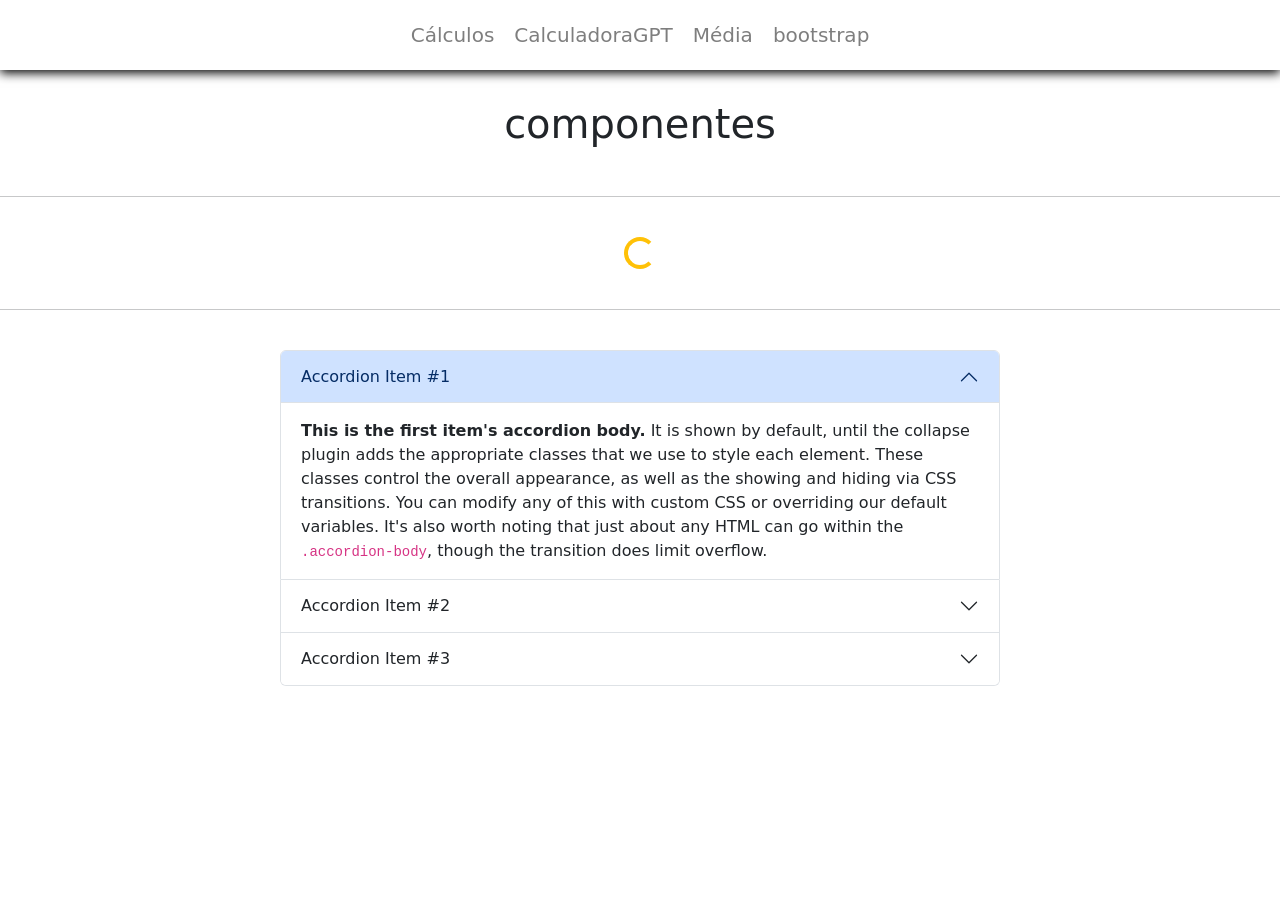
==== bootstrap5/index.html @ edc3cb83 "Add files via upload" ====
<!DOCTYPE html>
<html lang="en">
<head>
    <meta charset="UTF-8">
    <meta name="viewport" content="width=device-width, initial-scale=1.0">
    <title>bootstrap 5</title>
    <link rel="stylesheet" href="style.css">
    <link href="https://cdn.jsdelivr.net/npm/bootstrap@5.0.2/dist/css/bootstrap.min.css" rel="stylesheet" integrity="sha384-EVSTQN3/azprG1Anm3QDgpJLIm9Nao0Yz1ztcQTwFspd3yD65VohhpuuCOmLASjC" crossorigin="anonymous">
    <script src="https://cdn.jsdelivr.net/npm/bootstrap@5.0.2/dist/js/bootstrap.bundle.min.js" integrity="sha384-MrcW6ZMFYlzcLA8Nl+NtUVF0sA7MsXsP1UyJoMp4YLEuNSfAP+JcXn/tWtIaxVXM" crossorigin="anonymous"></script>
</head>
    <nav>
        <a href="../calculos/">Cálculos</a>
        <a href="../calculadoraGPT/">CalculadoraGPT</a>
        <a href="../calcMédia/">Média</a>
        <a href="../bootstrap5/">bootstrap</a>
    </nav>
<body>
    <h1>componentes</h1>
    <br>
    <hr>
    <br>
    <div class="central">
        <div class="spinner-border text-warning" role="status">
            <span class="visually-hidden">Loading...</span>
        </div>
    </div>
    <br>
    <hr>
    <br>
    <div class="central"><div class="accordion" id="accordionExample">
  <div class="accordion-item">
    <h2 class="accordion-header" id="headingOne">
      <button class="accordion-button" type="button" data-bs-toggle="collapse" data-bs-target="#collapseOne" aria-expanded="true" aria-controls="collapseOne">
        Accordion Item #1
      </button>
    </h2>
    <div id="collapseOne" class="accordion-collapse collapse show" aria-labelledby="headingOne" data-bs-parent="#accordionExample">
      <div class="accordion-body">
        <strong>This is the first item's accordion body.</strong> It is shown by default, until the collapse plugin adds the appropriate classes that we use to style each element. These classes control the overall appearance, as well as the showing and hiding via CSS transitions. You can modify any of this with custom CSS or overriding our default variables. It's also worth noting that just about any HTML can go within the <code>.accordion-body</code>, though the transition does limit overflow.
      </div>
    </div>
  </div>
  <div class="accordion-item">
    <h2 class="accordion-header" id="headingTwo">
      <button class="accordion-button collapsed" type="button" data-bs-toggle="collapse" data-bs-target="#collapseTwo" aria-expanded="false" aria-controls="collapseTwo">
        Accordion Item #2
      </button>
    </h2>
    <div id="collapseTwo" class="accordion-collapse collapse" aria-labelledby="headingTwo" data-bs-parent="#accordionExample">
      <div class="accordion-body">
        <strong>This is the second item's accordion body.</strong> It is hidden by default, until the collapse plugin adds the appropriate classes that we use to style each element. These classes control the overall appearance, as well as the showing and hiding via CSS transitions. You can modify any of this with custom CSS or overriding our default variables. It's also worth noting that just about any HTML can go within the <code>.accordion-body</code>, though the transition does limit overflow.
      </div>
    </div>
  </div>
  <div class="accordion-item">
    <h2 class="accordion-header" id="headingThree">
      <button class="accordion-button collapsed" type="button" data-bs-toggle="collapse" data-bs-target="#collapseThree" aria-expanded="false" aria-controls="collapseThree">
        Accordion Item #3
      </button>
    </h2>
    <div id="collapseThree" class="accordion-collapse collapse" aria-labelledby="headingThree" data-bs-parent="#accordionExample">
      <div class="accordion-body">
        <strong>This is the third item's accordion body.</strong> It is hidden by default, until the collapse plugin adds the appropriate classes that we use to style each element. These classes control the overall appearance, as well as the showing and hiding via CSS transitions. You can modify any of this with custom CSS or overriding our default variables. It's also worth noting that just about any HTML can go within the <code>.accordion-body</code>, though the transition does limit overflow.
      </div>
    </div>
  </div>
</div>
</div>
</body>
</html>
---- bootstrap5/style.css ----
*{
    margin: 0;
    padding: 0;
    box-sizing: border-box;
}

body{
    display: flex;
    flex-direction: column;
    align-items: center;
    justify-content: center;
    padding-top: 100px;
}
hr{
    width: 100%;
}

nav{
    position: fixed;
    top: 0;
    background-color: white;
    width: 100%;
    display: flex;
    align-items: center;
    justify-content: center;
    gap: 20px;
    padding: 20px;
    box-shadow: 0px 3px 10px black;
}
a{
    text-decoration: none !important;
    color: black !important;
    font-size: 20px;
    opacity: 0.5;


}
a.hover{
    cursor: pointer;
    opacity: 1;
}
.central{
    display: flex;
    align-items: center;
    justify-content: center;
}
.accordion{
    width: 80vh;
}
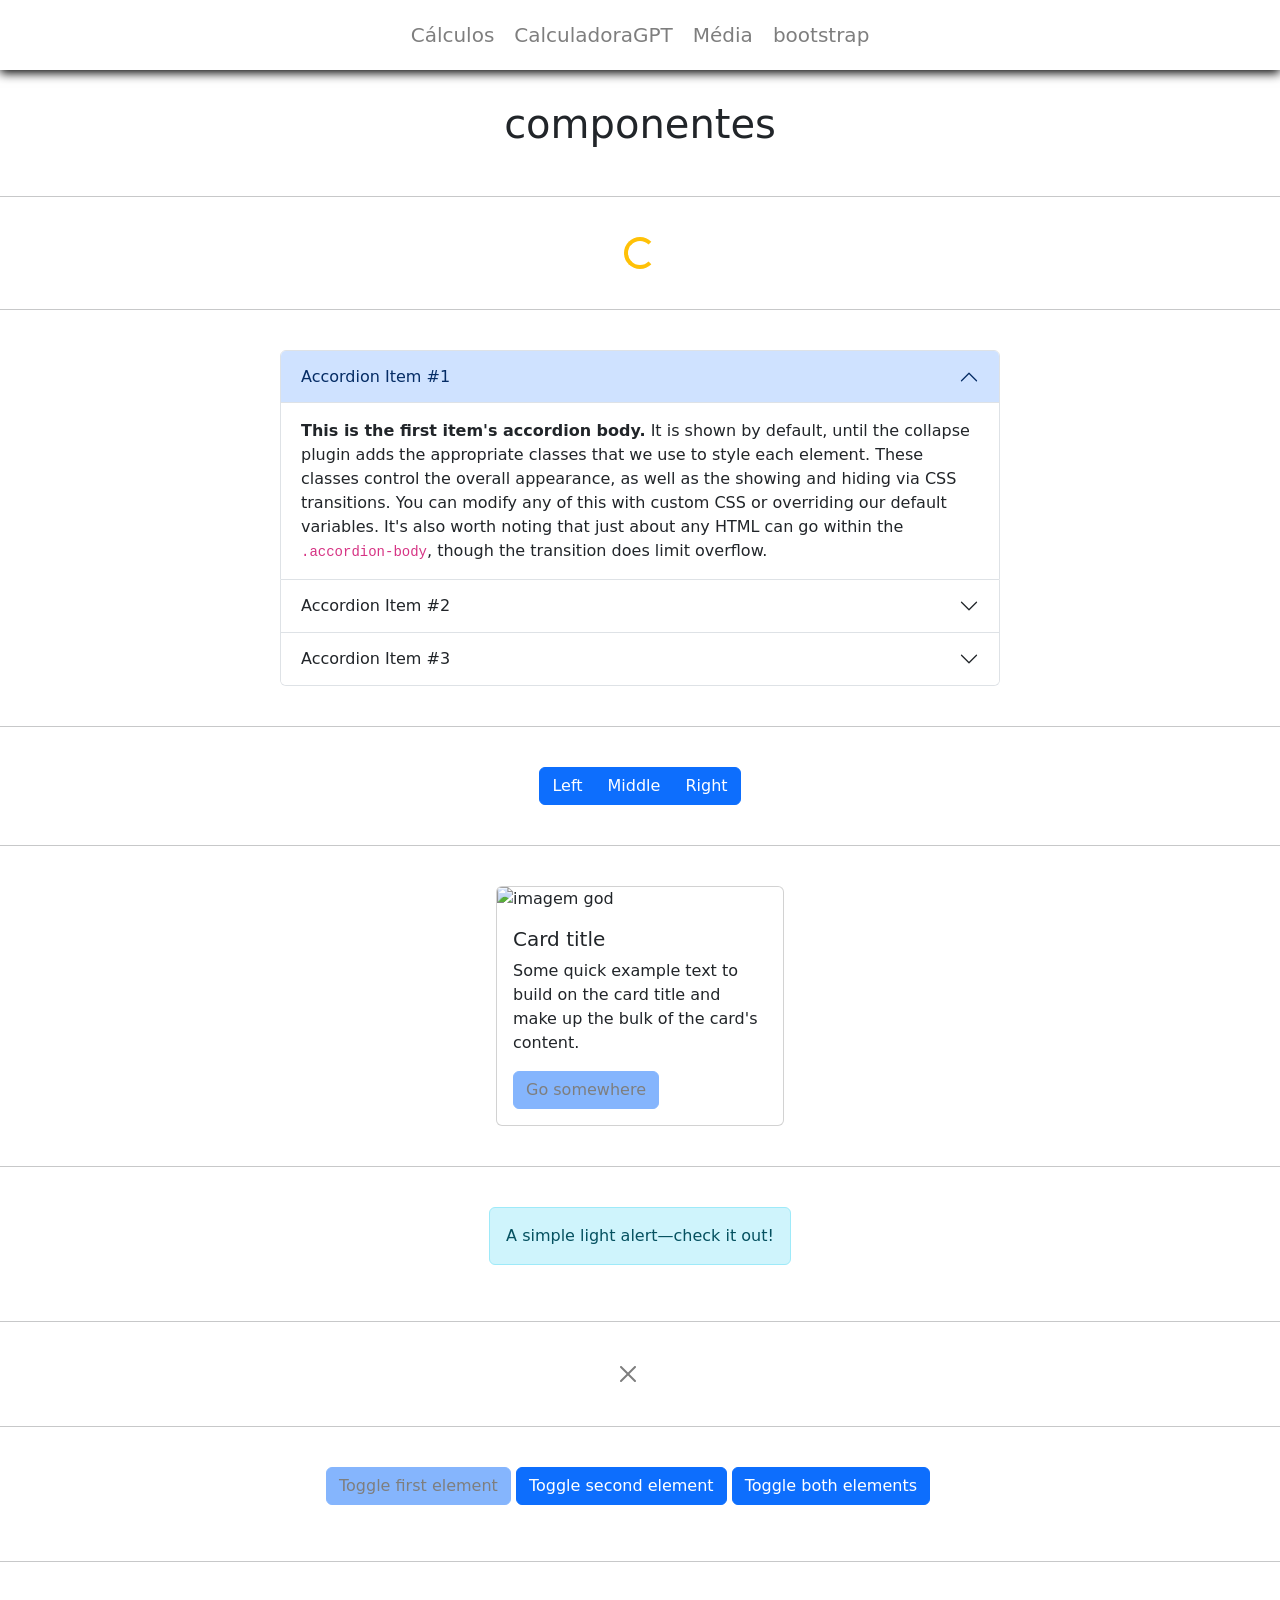
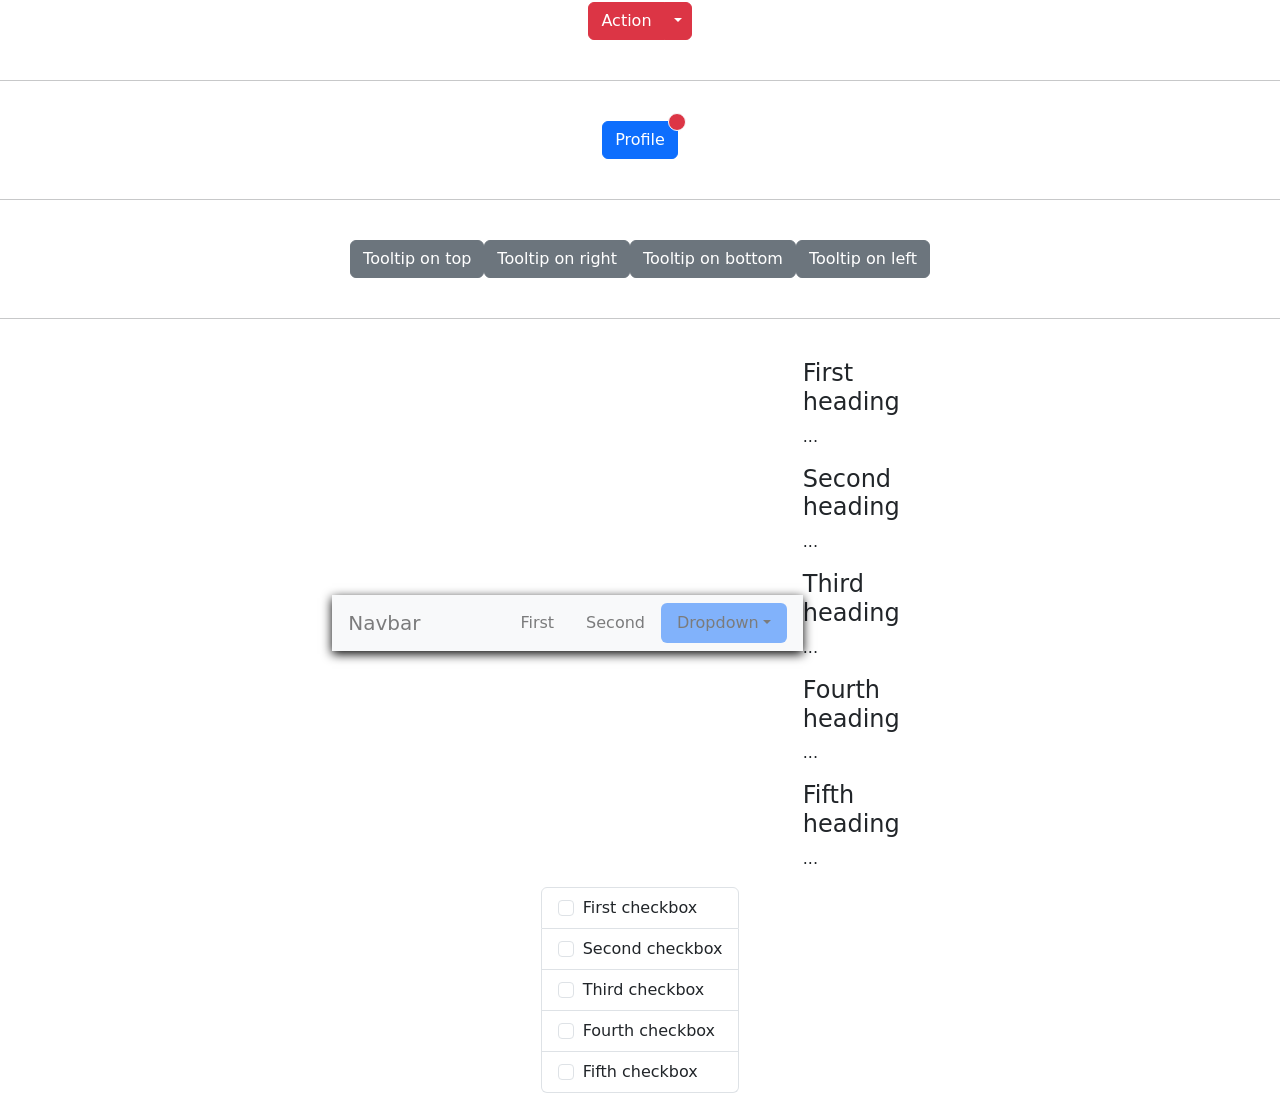
==== commit 6c851b24: "Add files via upload" ====
--- a/bootstrap5/index.html
+++ b/bootstrap5/index.html
@@ -61,10 +61,190 @@
     <div id="collapseThree" class="accordion-collapse collapse" aria-labelledby="headingThree" data-bs-parent="#accordionExample">
       <div class="accordion-body">
         <strong>This is the third item's accordion body.</strong> It is hidden by default, until the collapse plugin adds the appropriate classes that we use to style each element. These classes control the overall appearance, as well as the showing and hiding via CSS transitions. You can modify any of this with custom CSS or overriding our default variables. It's also worth noting that just about any HTML can go within the <code>.accordion-body</code>, though the transition does limit overflow.
-      </div>
+    </div>
     </div>
   </div>
 </div>
+</div>
+<br>
+<hr>
+<br>
+<div class="central">
+    <div class="btn-group" role="group" aria-label="Basic example">
+        <button type="button" class="btn btn-primary">Left</button>
+        <button type="button" class="btn btn-primary">Middle</button>
+        <button type="button" class="btn btn-primary">Right</button>
+    </div>
+</div>
+<br>
+<hr>
+<br>
+<div class="central">
+    <div class="card" style="width: 18rem;">
+        <img src="..." class="card-img-top" alt="imagem god">
+        <div class="card-body">
+            <h5 class="card-title">Card title</h5>
+            <p class="card-text">Some quick example text to build on the card title and make up the bulk of the card's content.</p>
+            <a href="#" class="btn btn-primary">Go somewhere</a>
+        </div>
+    </div>
+</div>
+<br>
+<hr>
+<br>
+<div class="central">
+    <div class="alert alert-info" role="alert">
+        A simple light alert—check it out!
+    </div>
+</div>
+<br>
+<hr>
+<br>
+<div class="central">
+    <button type="button" class="btn-close btn-close-black"aria-label="Close"></button>
+    <button type="button" class="btn-close btn-close-white" disabled aria-label="Close"></button>
+</div>
+<br>
+<hr>
+<br>
+<div class="central">
+    <p>
+    <a class="btn btn-primary" data-bs-toggle="collapse" href="#multiCollapseExample1" role="button" aria-expanded="false" aria-controls="multiCollapseExample1">Toggle first element</a>
+    <button class="btn btn-primary" type="button" data-bs-toggle="collapse" data-bs-target="#multiCollapseExample2" aria-expanded="false" aria-controls="multiCollapseExample2">Toggle second element</button>
+    <button class="btn btn-primary" type="button" data-bs-toggle="collapse" data-bs-target=".multi-collapse" aria-expanded="false" aria-controls="multiCollapseExample1 multiCollapseExample2">Toggle both elements</button>
+    </p>
+    <div class="row">
+    <div class="col">
+        <div class="collapse multi-collapse" id="multiCollapseExample1">
+        <div class="card card-body">
+            Some placeholder content for the first collapse component of this multi-collapse example. This panel is hidden by default but revealed when the user activates the relevant trigger.
+        </div>
+        </div>
+    </div>
+    <div class="col">
+        <div class="collapse multi-collapse" id="multiCollapseExample2">
+        <div class="card card-body">
+            Some placeholder content for the second collapse component of this multi-collapse example. This panel is hidden by default but revealed when the user activates the relevant trigger.
+        </div>
+        </div>
+    </div>
+    </div>
+
+</div>
+<br>
+<hr>
+<br>
+<div class="central">
+<!-- Example split danger button -->
+    <div class="btn-group">
+        <button type="button" class="btn btn-danger">Action</button>
+        <button type="button" class="btn btn-danger dropdown-toggle dropdown-toggle-split" data-bs-toggle="dropdown" aria-expanded="false">
+            <span class="visually-hidden">Toggle Dropdown</span>
+        </button>
+        <ul class="dropdown-menu">
+            <li><a class="dropdown-item" href="#">Action</a></li>
+            <li><a class="dropdown-item" href="#">Another action</a></li>
+            <li><a class="dropdown-item" href="#">Something else here</a></li>
+            <li><hr class="dropdown-divider"></li>
+            <li><a class="dropdown-item" href="#">Separated link</a></li>
+        </ul>
+    </div>
+
+</div>
+<br>
+<hr>
+<br>
+<div class="central">
+        <button type="button" class="btn btn-primary position-relative">
+    Profile
+    <span class="position-absolute top-0 start-100 translate-middle p-2 bg-danger border border-light rounded-circle">
+        <span class="visually-hidden">New alerts</span>
+    </span>
+    </button>
+
+
+</div>
+<br>
+<hr>
+<br>
+<div class="central">
+        <button type="button" class="btn btn-secondary" data-bs-toggle="tooltip" data-bs-placement="top" title="Tooltip on top">
+    Tooltip on top
+    </button>
+    <button type="button" class="btn btn-secondary" data-bs-toggle="tooltip" data-bs-placement="right" title="Tooltip on right">
+    Tooltip on right
+    </button>
+    <button type="button" class="btn btn-secondary" data-bs-toggle="tooltip" data-bs-placement="bottom" title="Tooltip on bottom">
+    Tooltip on bottom
+    </button>
+    <button type="button" class="btn btn-secondary" data-bs-toggle="tooltip" data-bs-placement="left" title="Tooltip on left">
+    Tooltip on left
+    </button>
+
+
+</div>
+<br>
+<hr>
+<br>
+<div class="central">
+    <nav id="navbar-example2" class="navbar navbar-light bg-light px-3">
+    <a class="navbar-brand" href="#">Navbar</a>
+    <ul class="nav nav-pills">
+        <li class="nav-item">
+        <a class="nav-link" href="#scrollspyHeading1">First</a>
+        </li>
+        <li class="nav-item">
+        <a class="nav-link" href="#scrollspyHeading2">Second</a>
+        </li>
+        <li class="nav-item dropdown">
+        <a class="nav-link dropdown-toggle" data-bs-toggle="dropdown" href="#" role="button" aria-expanded="false">Dropdown</a>
+        <ul class="dropdown-menu">
+            <li><a class="dropdown-item" href="#scrollspyHeading3">Third</a></li>
+            <li><a class="dropdown-item" href="#scrollspyHeading4">Fourth</a></li>
+            <li><hr class="dropdown-divider"></li>
+            <li><a class="dropdown-item" href="#scrollspyHeading5">Fifth</a></li>
+        </ul>
+        </li>
+    </ul>
+    </nav>
+    <div data-bs-spy="scroll" data-bs-target="#navbar-example2" data-bs-offset="0" class="scrollspy-example" tabindex="0">
+    <h4 id="scrollspyHeading1">First heading</h4>
+    <p>...</p>
+    <h4 id="scrollspyHeading2">Second heading</h4>
+    <p>...</p>
+    <h4 id="scrollspyHeading3">Third heading</h4>
+    <p>...</p>
+    <h4 id="scrollspyHeading4">Fourth heading</h4>
+    <p>...</p>
+    <h4 id="scrollspyHeading5">Fifth heading</h4>
+    <p>...</p>
+    </div>
+</div>
+<div class="central">
+    <ul class="list-group">
+  <li class="list-group-item">
+    <input class="form-check-input me-1" type="checkbox" value="" aria-label="...">
+    First checkbox
+  </li>
+  <li class="list-group-item">
+    <input class="form-check-input me-1" type="checkbox" value="" aria-label="...">
+    Second checkbox
+  </li>
+  <li class="list-group-item">
+    <input class="form-check-input me-1" type="checkbox" value="" aria-label="...">
+    Third checkbox
+  </li>
+  <li class="list-group-item">
+    <input class="form-check-input me-1" type="checkbox" value="" aria-label="...">
+    Fourth checkbox
+  </li>
+  <li class="list-group-item">
+    <input class="form-check-input me-1" type="checkbox" value="" aria-label="...">
+    Fifth checkbox
+  </li>
+</ul>
+
+    
 </div>
 </body>
 </html>
--- a/bootstrap5/style.css
+++ b/bootstrap5/style.css
@@ -26,6 +26,7 @@
     gap: 20px;
     padding: 20px;
     box-shadow: 0px 3px 10px black;
+    z-index: 999   ;
 }
 a{
     text-decoration: none !important;
@@ -46,4 +47,4 @@
 }
 .accordion{
     width: 80vh;
-}+}
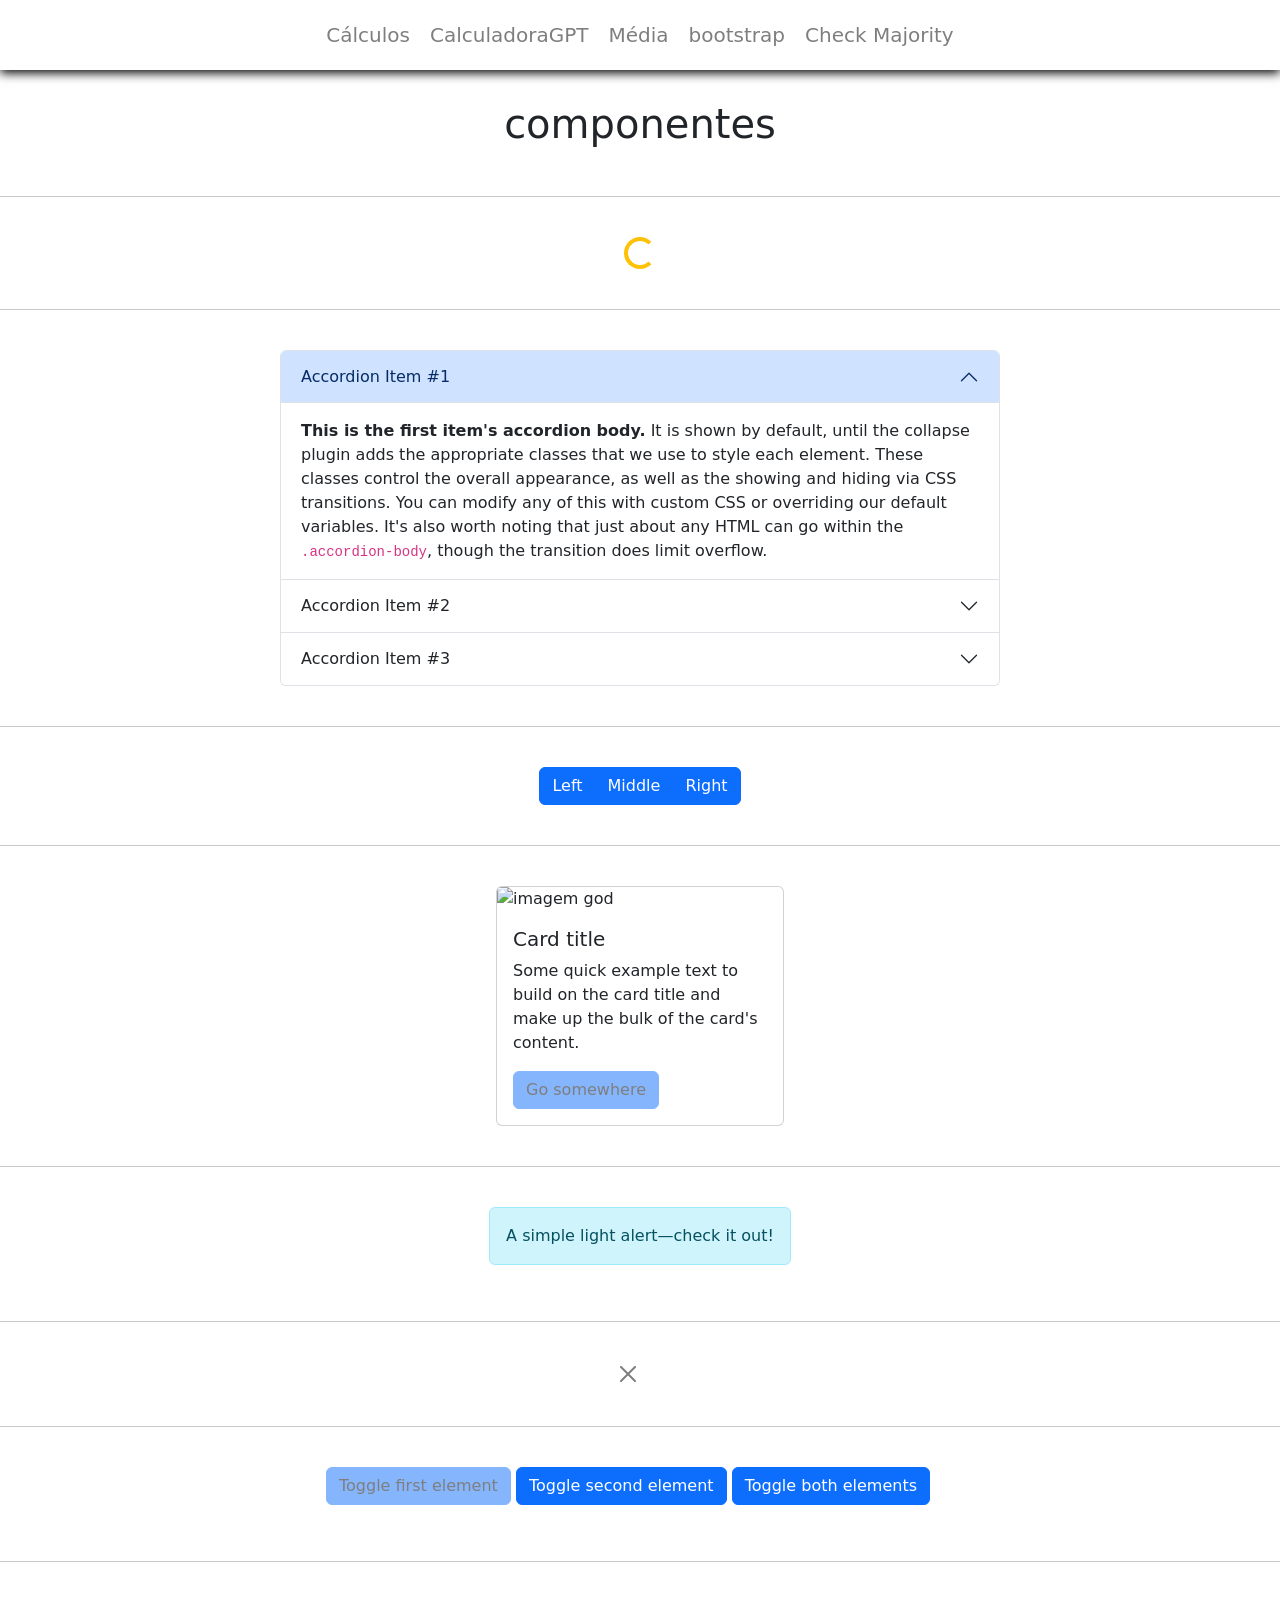
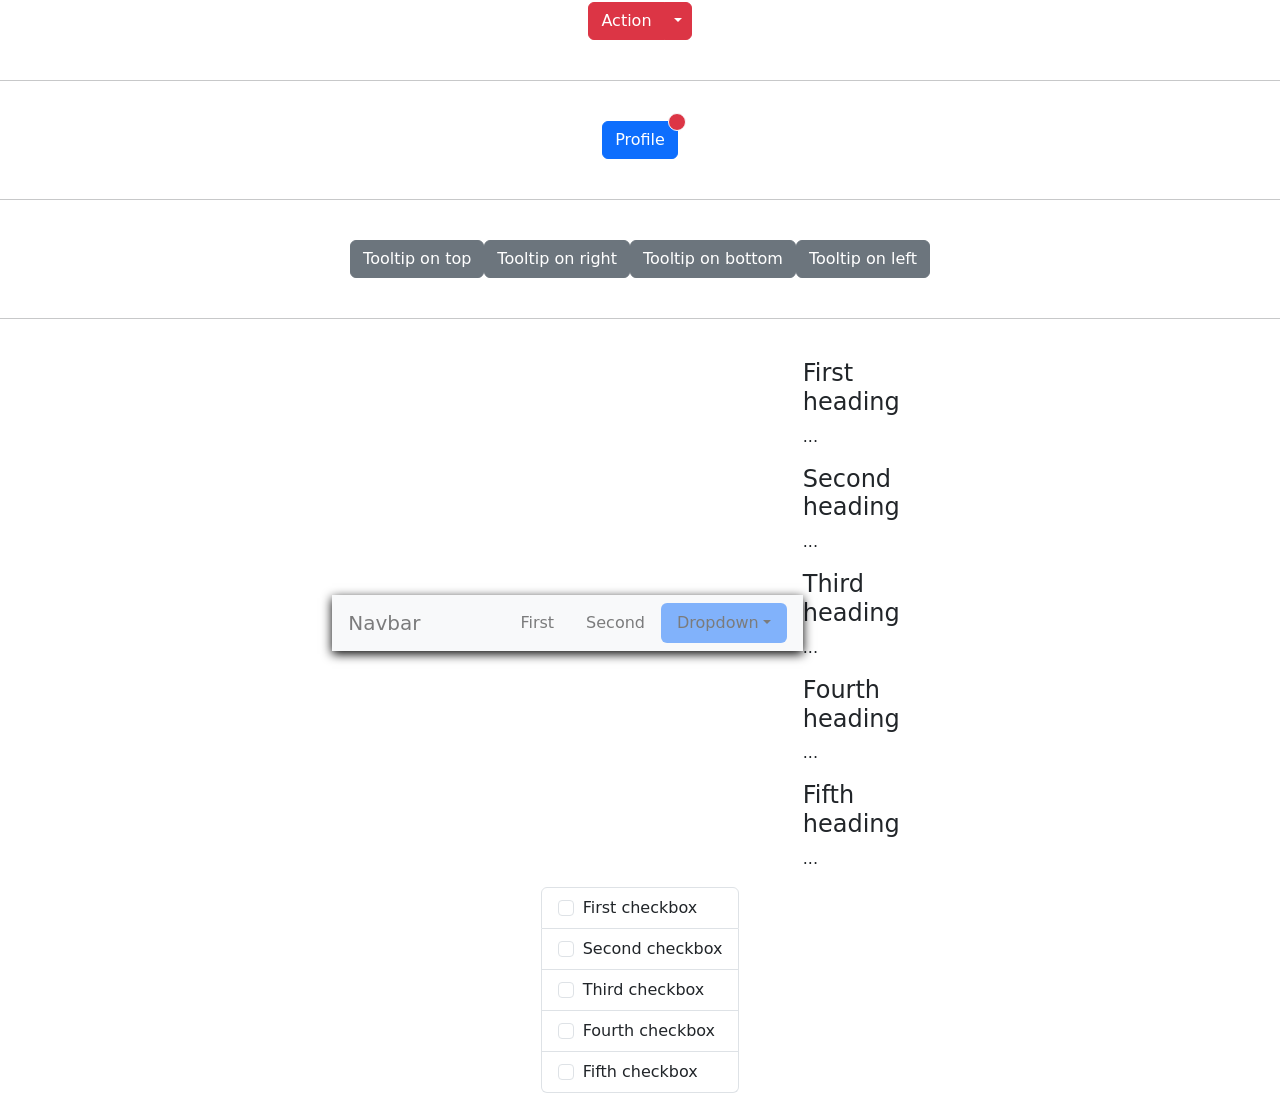
==== commit 9b879b26: "Add files via upload" ====
--- a/bootstrap5/index.html
+++ b/bootstrap5/index.html
@@ -8,12 +8,15 @@
     <link href="https://cdn.jsdelivr.net/npm/bootstrap@5.0.2/dist/css/bootstrap.min.css" rel="stylesheet" integrity="sha384-EVSTQN3/azprG1Anm3QDgpJLIm9Nao0Yz1ztcQTwFspd3yD65VohhpuuCOmLASjC" crossorigin="anonymous">
     <script src="https://cdn.jsdelivr.net/npm/bootstrap@5.0.2/dist/js/bootstrap.bundle.min.js" integrity="sha384-MrcW6ZMFYlzcLA8Nl+NtUVF0sA7MsXsP1UyJoMp4YLEuNSfAP+JcXn/tWtIaxVXM" crossorigin="anonymous"></script>
 </head>
-    <nav>
-        <a href="../calculos/">Cálculos</a>
+<nav>
+  <a href="../calculos/">Cálculos</a>
         <a href="../calculadoraGPT/">CalculadoraGPT</a>
         <a href="../calcMédia/">Média</a>
         <a href="../bootstrap5/">bootstrap</a>
-    </nav>
+        <a href="../portaria/">Check Majority</a>
+        
+</nav>
+     
 <body>
     <h1>componentes</h1>
     <br>
